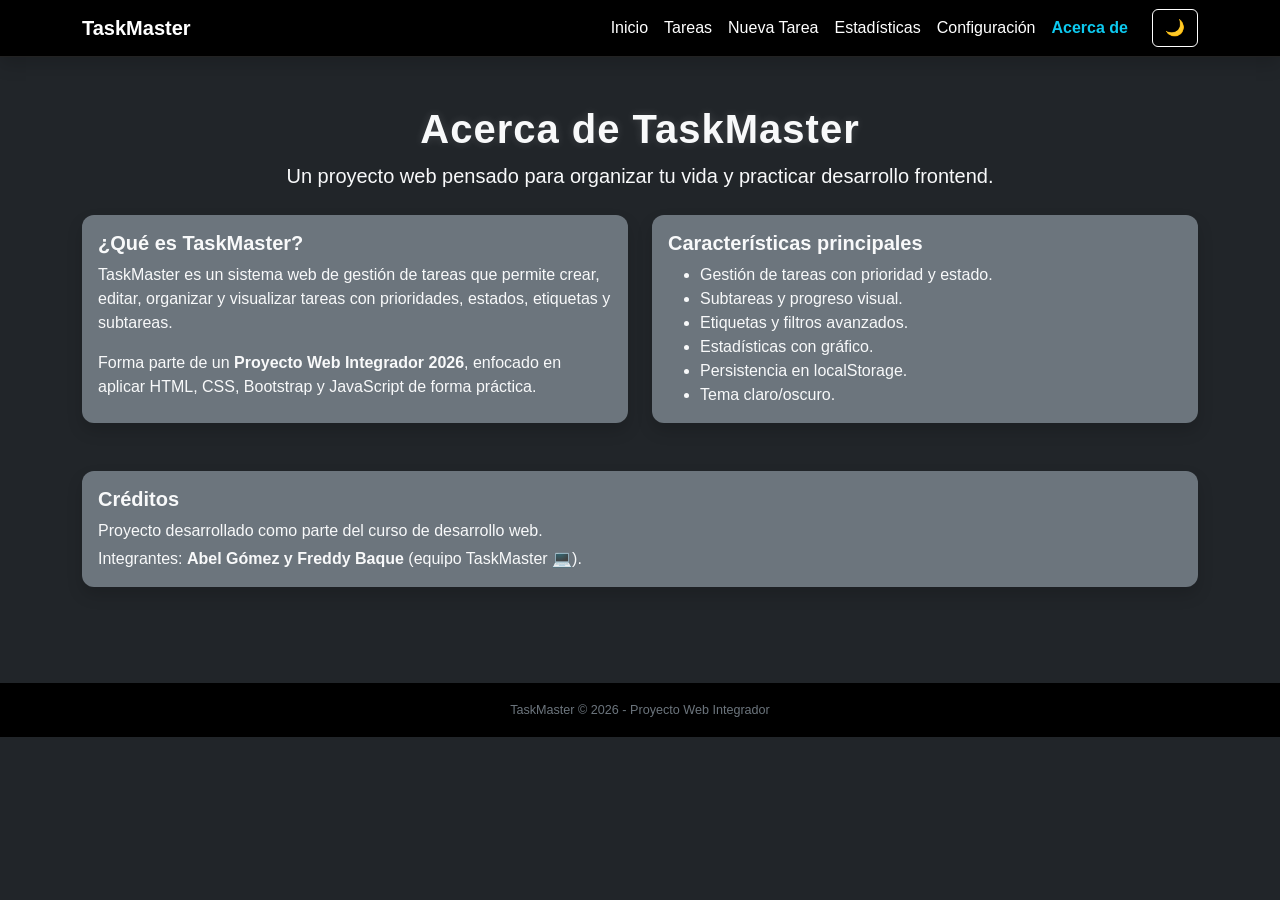
==== TaskMaster/acerca.html @ 510be99d "Add files via upload" ====
<!DOCTYPE html>
<html lang="en">
<head>
    <meta charset="UTF-8">
    <meta name="viewport" content="width=device-width, initial-scale=1.0">
    <title>Acerca de - TaskMaster</title>

    <link href="https://cdn.jsdelivr.net/npm/bootstrap@5.3.8/dist/css/bootstrap.min.css" rel="stylesheet">
    <link rel="stylesheet" href="assets/css/style.css">
</head>

<body class="bg-dark text-light">

    <!-- NAVBAR -->
    <header>
        <nav class="navbar navbar-expand-lg shadow">
            <div class="container">
                <a class="navbar-brand fw-bold" href="index.html">TaskMaster</a>

                <button class="navbar-toggler" type="button" data-bs-toggle="collapse" data-bs-target="#navbarNav">
                    <span class="navbar-toggler-icon"></span>
                </button>

                <div class="collapse navbar-collapse" id="navbarNav">
                    <ul class="navbar-nav ms-auto">
                        <li class="nav-item"><a class="nav-link" href="index.html">Inicio</a></li>
                        <li class="nav-item"><a class="nav-link" href="tareas.html">Tareas</a></li>
                        <li class="nav-item"><a class="nav-link" href="nueva-tarea.html">Nueva Tarea</a></li>
                        <li class="nav-item"><a class="nav-link" href="estadisticas.html">Estadísticas</a></li>
                        <li class="nav-item"><a class="nav-link" href="configuracion.html">Configuración</a></li>
                        <li class="nav-item"><a class="nav-link active" href="acerca.html">Acerca de</a></li>
                    </ul>

                    <button id="toggleTema" class="btn btn-outline-light ms-3">🌙</button>
                </div>
            </div>
        </nav>
    </header>

    <!-- CONTENIDO PRINCIPAL -->
    <main class="container py-5">

        <section class="mb-4 text-center">
            <h1 class="fw-bold">Acerca de TaskMaster</h1>
            <p class="lead">Un proyecto web pensado para organizar tu vida y practicar desarrollo frontend.</p>
        </section>

        <section class="row g-4">

            <article class="col-md-6">
                <div class="card bg-secondary text-light h-100 shadow">
                    <div class="card-body">
                        <h5 class="card-title fw-bold">¿Qué es TaskMaster?</h5>
                        <p class="card-text">
                            TaskMaster es un sistema web de gestión de tareas que permite crear, editar,
                            organizar y visualizar tareas con prioridades, estados, etiquetas y subtareas.
                        </p>
                        <p class="card-text">
                            Forma parte de un <strong>Proyecto Web Integrador 2026</strong>, enfocado en
                            aplicar HTML, CSS, Bootstrap y JavaScript de forma práctica.
                        </p>
                    </div>
                </div>
            </article>

            <article class="col-md-6">
                <div class="card bg-secondary text-light h-100 shadow">
                    <div class="card-body">
                        <h5 class="card-title fw-bold">Características principales</h5>
                        <ul class="mb-0">
                            <li>Gestión de tareas con prioridad y estado.</li>
                            <li>Subtareas y progreso visual.</li>
                            <li>Etiquetas y filtros avanzados.</li>
                            <li>Estadísticas con gráfico.</li>
                            <li>Persistencia en localStorage.</li>
                            <li>Tema claro/oscuro.</li>
                        </ul>
                    </div>
                </div>
            </article>

        </section>

        <section class="mt-5">
            <div class="card bg-secondary text-light shadow">
                <div class="card-body">
                    <h5 class="card-title fw-bold">Créditos</h5>
                    <p class="mb-1">
                        Proyecto desarrollado como parte del curso de desarrollo web.
                    </p>
                    <p class="mb-0">
                        Integrantes: <strong>Abel Gómez y Freddy Baque</strong> (equipo TaskMaster 💻).
                    </p>
                </div>
            </div>
        </section>

    </main>

    <!-- FOOTER -->
    <footer class="bg-black text-center text-secondary py-3 mt-5">
        <small>TaskMaster © 2026 - Proyecto Web Integrador</small>
    </footer>

    <!-- SCRIPTS -->
    <script src="https://cdn.jsdelivr.net/npm/bootstrap@5.3.8/dist/js/bootstrap.bundle.min.js"></script>

    <script src="assets/js/tareas.js"></script>
    <script src="assets/js/storage.js"></script>
    <script src="assets/js/app.js"></script>

</body>
</html>
---- TaskMaster/assets/css/style.css ----
/* ===============================
   ESTILO GENERAL (MODO OSCURO)
   =============================== */
body {
    background-color: #0d0d0d;
    color: #e6e6e6;
    font-family: 'Segoe UI', sans-serif;
}

h1, h2 {
    text-shadow: 0 0 10px rgba(255, 255, 255, 0.15);
    letter-spacing: 1px;
}

.card {
    border: none;
    border-radius: 12px;
    box-shadow: 0 0 15px rgba(0, 0, 0, 0.6);
}

.card .display-6 {
    font-weight: bold;
}

footer {
    font-size: 0.9rem;
}

/* ===============================
   MODO CLARO
   =============================== */
body.claro {
    background-color: #f8f9fa !important;
    color: #212529 !important;
}

/* NAVBAR – MODO CLARO */
body.claro .navbar {
    background-color: #ffffff !important;
    border-bottom: 1px solid #ddd;
}

body.claro .navbar .nav-link,
body.claro .navbar-brand {
    color: #212529 !important;
}

body.claro .navbar .nav-link.active {
    color: #0d6efd !important;
    font-weight: bold;
}

body.claro #toggleTema {
    background-color: #ffffff !important;
    color: #212529 !important;
    border-color: #212529 !important;
}

/* FOOTER – MODO CLARO */
body.claro footer {
    background-color: #ffffff !important;
    color: #212529 !important;
}

/* TARJETAS – MODO CLARO */
body.claro .card {
    background-color: #ffffff !important;
    color: #212529 !important;
}

body.claro .card p,
body.claro .card h4,
body.claro .card small {
    color: #212529 !important;
}

/* FORMULARIOS – MODO CLARO */
body.claro .form-control,
body.claro .form-select {
    background-color: #ffffff !important;
    color: #212529 !important;
}

/* BOTONES OUTLINE – MODO CLARO */
body.claro .btn-outline-light {
    color: #212529 !important;
    border-color: #212529 !important;
}

body.claro .btn-outline-light:hover {
    background-color: #212529 !important;
    color: #ffffff !important;
}

/* ===============================
   NAVBAR – MODO OSCURO
   =============================== */
body:not(.claro) .navbar {
    background-color: #000000 !important;
    border-bottom: 1px solid #222;
}

body:not(.claro) .navbar .nav-link,
body:not(.claro) .navbar-brand {
    color: #ffffff !important;
}

body:not(.claro) .navbar .nav-link:hover {
    color: #ffc107 !important;
}

body:not(.claro) .navbar .nav-link.active {
    color: #0dcaf0 !important;
    font-weight: bold;
}

body:not(.claro) #toggleTema {
    border-color: #ffffff !important;
    color: #ffffff !important;
}

/* TRANSICIONES GLOBALES */
* {
    transition: background-color 0.25s ease, color 0.25s ease, border-color 0.25s ease;
}

/* ANIMACIÓN DE TARJETAS */
.card {
    transform: translateY(0);
    transition: transform 0.25s ease, box-shadow 0.25s ease;
}

.card:hover {
    transform: translateY(-6px);
    box-shadow: 0 10px 25px rgba(0,0,0,0.4);
}

/* ANIMACIÓN DE BOTONES */
.btn {
    transition: transform 0.2s ease, box-shadow 0.2s ease;
}

.btn:hover {
    transform: scale(1.05);
}

.btn:active {
    transform: scale(0.97);
}

/* ANIMACIÓN DE APARICIÓN */
.tarea-animada {
    opacity: 0;
    animation: fadeIn 0.5s forwards;
}

@keyframes fadeIn {
    to { opacity: 1; }
}

/* NAVBAR SUAVE */
.navbar {
    transition: background-color 0.3s ease, color 0.3s ease;
}
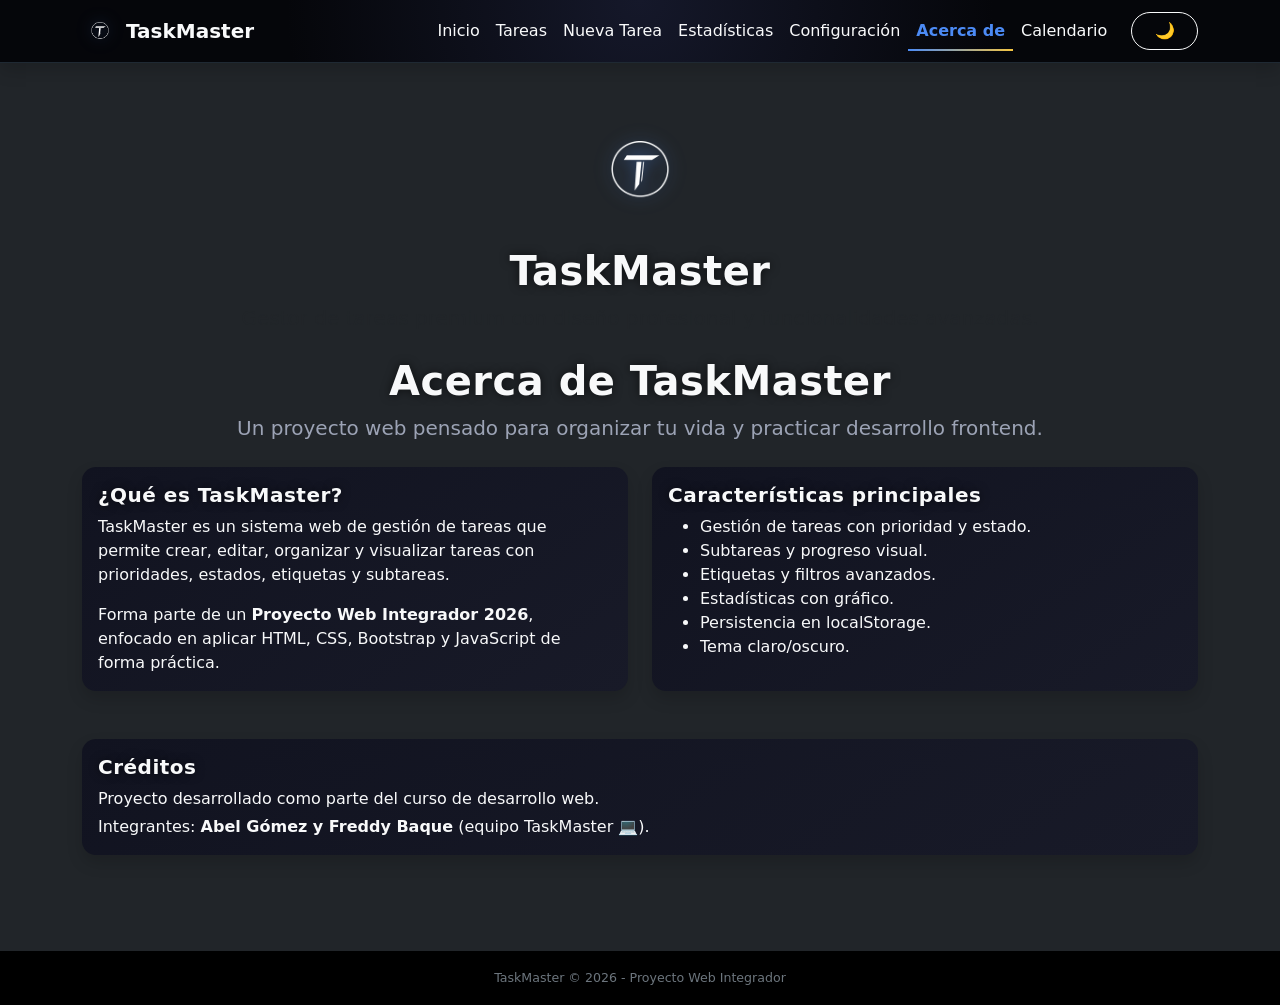
==== commit ebd2c9e0: "Add files via upload" ====
--- a/TaskMaster/acerca.html
+++ b/TaskMaster/acerca.html
@@ -7,38 +7,55 @@
 
     <link href="https://cdn.jsdelivr.net/npm/bootstrap@5.3.8/dist/css/bootstrap.min.css" rel="stylesheet">
     <link rel="stylesheet" href="assets/css/style.css">
+    <link rel="icon" type="image/png" href="assets/img/logo.png">
+
 </head>
 
 <body class="bg-dark text-light">
 
-    <!-- NAVBAR -->
+   <!-- #region de navegación -->
     <header>
-        <nav class="navbar navbar-expand-lg shadow">
-            <div class="container">
-                <a class="navbar-brand fw-bold" href="index.html">TaskMaster</a>
+    <nav class="navbar navbar-expand-lg shadow">
+        <div class="container">
+            <a class="navbar-brand fw-bold d-flex align-items-center" href="index.html"><img src="assets/img/logo.png" alt="TaskMaster Logo" width="36" height="36" class="me-2">TaskMaster
+            
+            </a>
 
-                <button class="navbar-toggler" type="button" data-bs-toggle="collapse" data-bs-target="#navbarNav">
-                    <span class="navbar-toggler-icon"></span>
-                </button>
+            <button class="navbar-toggler" type="button" data-bs-toggle="collapse" data-bs-target="#navbarNav">
+                <span class="navbar-toggler-icon"></span>
+            </button>
 
-                <div class="collapse navbar-collapse" id="navbarNav">
-                    <ul class="navbar-nav ms-auto">
-                        <li class="nav-item"><a class="nav-link" href="index.html">Inicio</a></li>
-                        <li class="nav-item"><a class="nav-link" href="tareas.html">Tareas</a></li>
-                        <li class="nav-item"><a class="nav-link" href="nueva-tarea.html">Nueva Tarea</a></li>
-                        <li class="nav-item"><a class="nav-link" href="estadisticas.html">Estadísticas</a></li>
-                        <li class="nav-item"><a class="nav-link" href="configuracion.html">Configuración</a></li>
-                        <li class="nav-item"><a class="nav-link active" href="acerca.html">Acerca de</a></li>
-                    </ul>
+            <div class="collapse navbar-collapse" id="navbarNav">
+                <ul class="navbar-nav ms-auto">
+                    <li class="nav-item"><a class="nav-link" href="index.html">Inicio</a></li>
+                    <li class="nav-item"><a class="nav-link" href="tareas.html">Tareas</a></li>
+                    <li class="nav-item"><a class="nav-link" href="nueva-tarea.html">Nueva Tarea</a></li>
+                    <li class="nav-item"><a class="nav-link" href="estadisticas.html">Estadísticas</a></li>
+                    <li class="nav-item"><a class="nav-link" href="configuracion.html">Configuración</a></li>
+                    <li class="nav-item"><a class="nav-link" href="acerca.html">Acerca de</a></li>
+                    <li class="nav-item"><a class="nav-link" href="calendario.html">Calendario</a></li>
+                </ul>
 
-                    <button id="toggleTema" class="btn btn-outline-light ms-3">🌙</button>
-                </div>
+                <button id="toggleTema" class="btn btn-outline-light ms-3">🌙</button>
             </div>
-        </nav>
-    </header>
+        </div>
+    </nav>
+</header>
+    <!-- #endregion -->
+
+
 
     <!-- CONTENIDO PRINCIPAL -->
+     
     <main class="container py-5">
+
+        <div class="text-center mb-4">
+    <img src="assets/img/logo.png" alt="TaskMaster Logo" width="120" class="mb-3">
+    <h1 class="fw-bold">TaskMaster</h1>
+    <p class="lead text-muted">Gestor de tareas premium con diseño profesional y funcionalidades avanzadas.</p>
+</div>
+
+
 
         <section class="mb-4 text-center">
             <h1 class="fw-bold">Acerca de TaskMaster</h1>
@@ -109,5 +126,8 @@
     <script src="assets/js/storage.js"></script>
     <script src="assets/js/app.js"></script>
 
+    <!-- toasts para las notificaciones -->
+     <div class="toast-container position-fixed bottom-0 end-0 p-3" id="toastContainer"></div>
+
 </body>
 </html>
--- a/TaskMaster/assets/css/style.css
+++ b/TaskMaster/assets/css/style.css
@@ -1,94 +1,123 @@
+/* ===============================
+   PALETA PREMIUM
+   =============================== */
+:root {
+    --bg-main: #05060A;
+    --bg-panel: #111320;
+    --bg-panel-soft: #181A28;
+    --text-main: #E9ECF5;
+    --text-muted: #9CA3B5;
+    --accent-primary: #4C8BF5;
+    --accent-secondary: #F5C542;
+    --accent-success: #2ECC71;
+    --accent-danger: #E34F4F;
+    --accent-info: #0dcaf0;
+}
+
 /* ===============================
    ESTILO GENERAL (MODO OSCURO)
    =============================== */
 body {
-    background-color: #0d0d0d;
-    color: #e6e6e6;
-    font-family: 'Segoe UI', sans-serif;
-}
-
-h1, h2 {
-    text-shadow: 0 0 10px rgba(255, 255, 255, 0.15);
-    letter-spacing: 1px;
-}
-
+    background-color: var(--bg-main);
+    color: var(--text-main);
+    font-family: 'Segoe UI', system-ui, -apple-system, BlinkMacSystemFont, sans-serif;
+}
+
+h1, h2, h3, h4, h5 {
+    text-shadow: 0 0 10px rgba(0, 0, 0, 0.6);
+    letter-spacing: 0.5px;
+}
+
+p.lead {
+    color: var(--text-muted);
+}
+
+/* Tarjetas */
 .card {
     border: none;
-    border-radius: 12px;
-    box-shadow: 0 0 15px rgba(0, 0, 0, 0.6);
-}
-
-.card .display-6 {
-    font-weight: bold;
-}
-
+    border-radius: 14px;
+    background: linear-gradient(145deg, var(--bg-panel), var(--bg-panel-soft));
+    box-shadow: 0 18px 35px rgba(0, 0, 0, 0.6);
+    transform: translateY(0);
+    transition: 0.25s ease;
+}
+
+.card:hover {
+    transform: translateY(-6px);
+    box-shadow: 0 20px 40px rgba(0,0,0,0.55);
+}
+
+/* Footer */
 footer {
     font-size: 0.9rem;
+    background-color: #000000;
 }
 
 /* ===============================
    MODO CLARO
    =============================== */
 body.claro {
-    background-color: #f8f9fa !important;
-    color: #212529 !important;
+    background-color: #f5f7fb !important;
+    color: #1f2933 !important;
 }
 
 /* NAVBAR – MODO CLARO */
 body.claro .navbar {
     background-color: #ffffff !important;
-    border-bottom: 1px solid #ddd;
+    border-bottom: 1px solid #e2e8f0;
 }
 
 body.claro .navbar .nav-link,
 body.claro .navbar-brand {
-    color: #212529 !important;
+    color: #1f2933 !important;
 }
 
 body.claro .navbar .nav-link.active {
-    color: #0d6efd !important;
-    font-weight: bold;
+    color: var(--accent-primary) !important;
+    font-weight: 600;
 }
 
 body.claro #toggleTema {
     background-color: #ffffff !important;
-    color: #212529 !important;
-    border-color: #212529 !important;
+    color: #1f2933 !important;
+    border-color: #1f2933 !important;
 }
 
 /* FOOTER – MODO CLARO */
 body.claro footer {
     background-color: #ffffff !important;
-    color: #212529 !important;
+    color: #4b5563 !important;
 }
 
 /* TARJETAS – MODO CLARO */
 body.claro .card {
-    background-color: #ffffff !important;
-    color: #212529 !important;
+    background: #ffffff !important;
+    color: #1f2933 !important;
+    box-shadow: 0 14px 30px rgba(15, 23, 42, 0.12);
 }
 
 body.claro .card p,
 body.claro .card h4,
 body.claro .card small {
-    color: #212529 !important;
+    color: #1f2933 !important;
 }
 
 /* FORMULARIOS – MODO CLARO */
 body.claro .form-control,
 body.claro .form-select {
     background-color: #ffffff !important;
-    color: #212529 !important;
+    color: #1f2933 !important;
+    border-color: #d1d5db;
 }
 
 /* BOTONES OUTLINE – MODO CLARO */
 body.claro .btn-outline-light {
-    color: #212529 !important;
-    border-color: #212529 !important;
+    color: #1f2933 !important;
+    border-color: #1f2933 !important;
 }
 
 body.claro .btn-outline-light:hover {
-    background-color: #212529 !important;
+    background-color: #1f2933 !important;
     color: #ffffff !important;
 }
 
@@ -96,70 +125,347 @@
    NAVBAR – MODO OSCURO
    =============================== */
 body:not(.claro) .navbar {
-    background-color: #000000 !important;
-    border-bottom: 1px solid #222;
+    background: radial-gradient(circle at top, #15182A 0, #05060A 55%);
+    border-bottom: 1px solid #1f2933;
 }
 
 body:not(.claro) .navbar .nav-link,
-body:not(.claro) .navbar-brand {
-    color: #ffffff !important;
+body:not(.claro) .navbar .navbar-brand {
+    color: #f9fafb !important;
 }
 
 body:not(.claro) .navbar .nav-link:hover {
-    color: #ffc107 !important;
+    color: var(--accent-secondary) !important;
 }
 
 body:not(.claro) .navbar .nav-link.active {
-    color: #0dcaf0 !important;
-    font-weight: bold;
+    color: var(--accent-primary) !important;
+    font-weight: 600;
 }
 
 body:not(.claro) #toggleTema {
-    border-color: #ffffff !important;
-    color: #ffffff !important;
-}
-
-/* TRANSICIONES GLOBALES */
+    border-color: #f9fafb !important;
+    color: #f9fafb !important;
+}
+
+/* ===============================
+   BOTONES PREMIUM
+   =============================== */
+.btn-warning {
+    background: linear-gradient(135deg, #facc15, #f97316);
+    border: none;
+    color: #111827;
+    font-weight: 600;
+}
+
+.btn-warning:hover {
+    filter: brightness(1.05);
+}
+
+.btn-outline-light {
+    border-width: 1.5px;
+    border-radius: 999px;
+    padding-inline: 1.4rem;
+}
+
+.btn-primary {
+    background: linear-gradient(135deg, #4C8BF5, #2563eb);
+    border: none;
+    font-weight: 600;
+}
+
+.btn-primary:hover {
+    filter: brightness(1.05);
+}
+
+/* ===============================
+   TRANSICIONES GLOBALES
+   =============================== */
 * {
-    transition: background-color 0.25s ease, color 0.25s ease, border-color 0.25s ease;
-}
-
-/* ANIMACIÓN DE TARJETAS */
-.card {
+    transition:
+        background-color 0.25s ease,
+        color 0.25s ease,
+        border-color 0.25s ease,
+        box-shadow 0.25s ease,
+        transform 0.2s ease;
+}
+
+/* ===============================
+   ANIMACIÓN DE BOTONES
+   =============================== */
+.btn:hover {
+    transform: translateY(-1px);
+    box-shadow: 0 10px 20px rgba(0,0,0,0.35);
+}
+
+.btn:active {
     transform: translateY(0);
-    transition: transform 0.25s ease, box-shadow 0.25s ease;
-}
-
-.card:hover {
-    transform: translateY(-6px);
-    box-shadow: 0 10px 25px rgba(0,0,0,0.4);
-}
-
-/* ANIMACIÓN DE BOTONES */
-.btn {
-    transition: transform 0.2s ease, box-shadow 0.2s ease;
-}
-
-.btn:hover {
-    transform: scale(1.05);
-}
-
-.btn:active {
-    transform: scale(0.97);
-}
-
-/* ANIMACIÓN DE APARICIÓN */
+    box-shadow: none;
+}
+
+/* ===============================
+   ANIMACIÓN DE APARICIÓN
+   =============================== */
 .tarea-animada {
     opacity: 0;
-    animation: fadeIn 0.5s forwards;
+    animation: fadeIn 0.45s forwards;
 }
 
 @keyframes fadeIn {
-    to { opacity: 1; }
-}
-
-/* NAVBAR SUAVE */
+    from {
+        opacity: 0;
+        transform: translateY(6px);
+    }
+    to {
+        opacity: 1;
+        transform: translateY(0);
+    }
+}
+
+/* ===============================
+   NAVBAR SUAVE
+   =============================== */
 .navbar {
-    transition: background-color 0.3s ease, color 0.3s ease;
-}
-
+    transition: background-color 0.3s ease, color 0.3s ease, box-shadow 0.3s ease;
+}
+
+/* ===============================
+   BADGES
+   =============================== */
+.badge.bg-warning {
+    background-color: var(--accent-secondary) !important;
+    color: #111827 !important;
+}
+
+.badge.bg-danger {
+    background-color: var(--accent-danger) !important;
+}
+
+.badge.bg-success {
+    background-color: var(--accent-success) !important;
+}
+
+/* ===============================
+   PROGRESS BAR
+   =============================== */
+.progress {
+    background-color: #111827;
+    border-radius: 999px;
+    overflow: hidden;
+}
+
+.progress-bar {
+    font-weight: 600;
+}
+
+/* ===============================
+   FORMULARIOS OSCUROS
+   =============================== */
+body:not(.claro) .form-control,
+body:not(.claro) .form-select {
+    background-color: #111320;
+    color: #e5e7eb;
+    border-color: #374151;
+}
+
+body:not(.claro) .form-control:focus,
+body:not(.claro) .form-select:focus {
+    border-color: var(--accent-primary);
+    box-shadow: 0 0 0 0.15rem rgba(76, 139, 245, 0.35);
+}
+
+/* ===============================
+   UTILIDADES
+   =============================== */
+.text-muted-soft {
+    color: var(--text-muted);
+}
+
+/* ===============================
+   TOASTS PREMIUM
+   =============================== */
+.toast {
+    background: linear-gradient(135deg, #111320, #181A28);
+    color: #E9ECF5;
+    border: 1px solid #4C8BF5;
+    border-radius: 10px;
+    box-shadow: 0 10px 25px rgba(0,0,0,0.5);
+}
+
+.toast-header {
+    background: transparent;
+    border-bottom: 1px solid #4C8BF5;
+    color: #4C8BF5;
+}
+
+/* ===============================
+   CALENDARIO PREMIUM
+   =============================== */
+.calendar-grid {
+    display: grid;
+    grid-template-columns: repeat(7, 1fr);
+    gap: 12px;
+}
+
+.calendar-day {
+    background: var(--bg-panel);
+    border-radius: 12px;
+    padding: 12px;
+    min-height: 110px;
+    cursor: pointer;
+    transition: 0.25s;
+    border: 1px solid rgba(148, 163, 184, 0.25);
+    box-shadow: 0 8px 20px rgba(0,0,0,0.35);
+}
+
+.calendar-day:hover {
+    transform: translateY(-4px);
+    box-shadow: 0 14px 30px rgba(0,0,0,0.45);
+}
+
+.calendar-day h5 {
+    font-size: 1.1rem;
+    margin-bottom: 8px;
+    font-weight: 600;
+}
+
+.event-dot {
+    width: 10px;
+    height: 10px;
+    border-radius: 50%;
+    margin-right: 6px;
+    display: inline-block;
+}
+
+.dot-alta { background-color: #E34F4F; }
+.dot-media { background-color: #F5C542; }
+.dot-baja { background-color: #4C8BF5; }
+
+/* ===============================
+   CALENDARIO – MODO CLARO
+   =============================== */
+body.claro .calendar-day {
+    background: #ffffff !important;
+    color: #1f2933 !important;
+    border: 1px solid #d1d5db !important;
+    box-shadow: none !important;
+}
+
+body.claro .calendar-day h5 {
+    color: #1f2933 !important;
+}
+
+body.claro .event-dot.dot-alta { background-color: #dc2626 !important; }
+body.claro .event-dot.dot-media { background-color: #f59e0b !important; }
+body.claro .event-dot.dot-baja { background-color: #2563eb !important; }
+
+/* ===============================
+   LOGO
+   =============================== */
+img[alt="TaskMaster Logo"] {
+    filter: drop-shadow(0 0 8px rgba(76, 139, 245, 0.6));
+}
+
+body.claro img[alt="TaskMaster Logo"] {
+    filter: drop-shadow(0 0 4px #000000dd);
+}
+
+/* ===============================
+   CARDS DE ESTADÍSTICAS
+   =============================== */
+.card-stat {
+    position: relative;
+    overflow: hidden;
+}
+
+.card-stat::before {
+    content: "";
+    position: absolute;
+    inset: 0;
+    background: radial-gradient(circle at top left,
+        rgba(76, 139, 245, 0.25),
+        transparent 55%);
+    opacity: 0;
+    transition: opacity 0.3s ease;
+}
+
+.card-stat:hover::before {
+    opacity: 1;
+}
+
+.card-stat h4,
+.card-stat h5 {
+    letter-spacing: 0.5px;
+}
+
+/* Modo oscuro */
+body:not(.claro) .card-stat {
+    background: #1a1f25 !important;
+    border: 1px solid rgba(255, 255, 255, 0.08) !important;
+}
+
+body:not(.claro) .card-stat h4,
+body:not(.claro) .card-stat h5,
+body:not(.claro) .card-stat p {
+    color: #e5e7eb !important;
+}
+
+/* Modo claro */
+body.claro .card-stat {
+    box-shadow: 0 2px 6px rgba(0,0,0,0.08) !important;
+}
+
+/* ===============================
+   ACCIONES RÁPIDAS
+   =============================== */
+.quick-actions {
+    display: flex;
+    flex-wrap: wrap;
+    gap: 0.75rem;
+    justify-content: center;
+}
+
+.quick-actions .btn {
+    min-width: 190px;
+}
+
+/* ===============================
+   HOVER EN NAVBAR LINKS
+   =============================== */
+.navbar .nav-link {
+    position: relative;
+}
+
+.navbar .nav-link::after {
+    content: "";
+    position: absolute;
+    left: 0;
+    bottom: 0;
+    height: 2px;
+    width: 0;
+    background: linear-gradient(90deg, #4C8BF5, #F5C542);
+    transition: width 0.25s ease;
+}
+
+.navbar .nav-link:hover::after,
+.navbar .nav-link.active::after {
+    width: 100%;
+}
+
+/* ===============================
+   TRANSICIÓN DE PÁGINA SUAVE
+   =============================== */
+main {
+    animation: fadeInPage 0.35s ease-out;
+}
+
+@keyframes fadeInPage {
+    from {
+        opacity: 0;
+        transform: translateY(6px);
+    }
+    to {
+        opacity: 1;
+        transform: translateY(0);
+    }
+}
